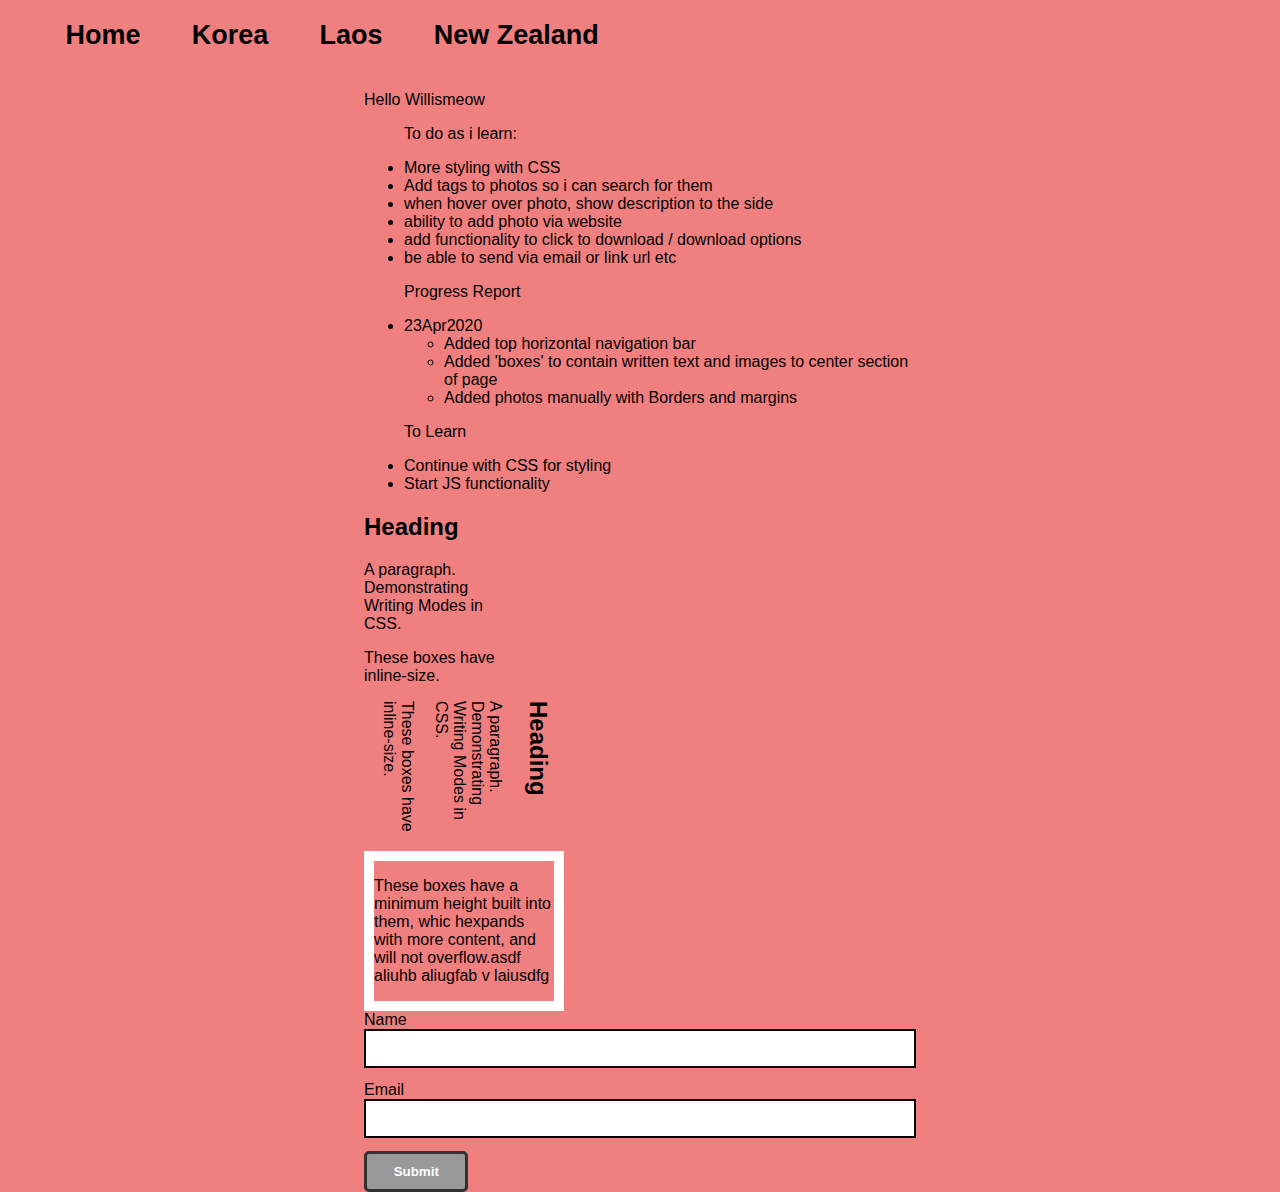
==== Photo-Log/index.html @ d5ec75b4 "Initial upload" ====
<!DOCTYPE html>
<html lang="en-US">
    <head>
        <meta charset="utf-8">
        <meta name="author" content="Willis Park">
        <meta name="description" content="This is my first attempt at a website, made using HTML, CSS & JS.">
        <title>Willis's Page</title>
        <link rel="stylesheet" href="styles.css">

    </head>
    <body>
       <nav>
           <div class="main-navigation">
                <ul>
                    <li><a href="index.html">Home</a></li>
                    <li><a href="korea/korea-index.html">Korea</a></li>
                    <li><a href="laos/laos-index.html">Laos</a></li>
                    <li><a href="nz/nz-index.html">New Zealand</a></li>
                </ul>
            </div>
       </nav>
       <div class="home-main-writing">
            <p>Hello Willismeow</p>
            <ul><p>To do as i learn:</p>
                <li>More styling with CSS</li>
                <li>Add tags to photos so i can search for them</li>
                <li>when hover over photo, show description to the side</li>
                <li>ability to add photo via website</li>
                <li>add functionality to click to download / download options</li>
                <li>be able to send via email or link url etc</li>
            </ul>

            <ul><p>Progress Report</p>
                <li>23Apr2020</li>
                    <ul>
                        <li>Added top horizontal navigation bar</li>
                        <li>Added 'boxes' to contain written text and images to center section of page</li>
                        <li>Added photos manually with Borders and margins</li>
                    </ul>
            </ul>
            <ul><p>To Learn</p>
                <li>Continue with CSS for styling</li>
                <li>Start JS functionality</li>
            </ul>
            <div class="wrapper">
                <div class="box horizontal">
                  <h2>Heading</h2>
                  <p>A paragraph. Demonstrating Writing Modes in CSS.</p>
                  <p>These boxes have inline-size.</p>
                </div>
                <div class="box vertical">
                  <h2>Heading</h2>
                  <p>A paragraph. Demonstrating Writing Modes in CSS.</p>
                  <p>These boxes have inline-size.</p>
                </div>
              </div>
                  
              <div class="minHeightExample">
                  <p>These boxes have a minimum height built into them, whic hexpands with more content, and will not overflow.asdf aliuhb  aliugfab v laiusdfg </p>
              </div>

              <form>
                <div><label for="name">Name</label>
                <input type="text" id="name"></div>
                <div><label for="email">Email</label>
                <input type="email" id="email"></div>
              
                <div class="buttons"><input type="submit" value="Submit"></div>
              </form>
       </div>
    </body>
</html>
---- Photo-Log/styles.css ----
html {
    font-family: -apple-system, BlinkMacSystemFont, 'Segoe UI', Roboto, Oxygen, Ubuntu, Cantarell, 'Open Sans', 'Helvetica Neue', sans-serif;
    background-color: lightcoral;
    box-sizing: border-box;
}
*, *::before, *::after {
    box-sizing: inherit;
}
/* ----------------------------------------------------------------------------------------------------------------------------------------- */
.main-navigation li {
    list-style-type: none;
    /* margin: 15px 2vw; */
    margin-top: 20px;
    font-size: 3vh;
}

.main-navigation a {
    text-decoration: none;
    color: black;
    font-weight: bolder;
    padding: 2vw;
}
.main-navigation a:hover {
    background-color: lightblue;
    padding: 20px 2vw;
}

nav {
    width: 100%;
    background-color: lightcoral;
    margin-bottom: 40px;
}

.main-navigation ul {
    margin: 0;
    display: flex;
}
/* ----------------------------------------------------------------------------------------------------------------------------------------- */
body {
    margin: 0;
    max-width: 100vw;
}
/* ----------------------------------------------------------------------------------------------------------------------------------------- */
.img-container {
    max-width: 40vw;
    margin-left: auto;
    margin-right: auto;
}

.img-container img {

    display: block;
    margin-left: auto;
    margin-right: auto;
    margin-bottom: 1.2vw;
    padding: 1.2vw;
    /* border: 4px solid black; */
    background-color: white;
    max-width: 100%;
}
/* ----------------------------------------------------------------------------------------------------------------------------------------- */
.home-main-writing {
    max-width: calc(40vw + 40px);
    margin-left: auto;
    margin-right: auto;
}

.home-main-writing p {
    text-align: left;
}


.box {
    inline-size: 150px;
  }
  
  .horizontal {
    writing-mode: horizontal-tb;
  }
  
  .vertical {
    writing-mode: vertical-rl;
  }
/* ----------------------------------------------------------------------------------------------------------------------------------------- */
.minHeightExample {
    border: 10px solid white;
    min-height: 100px;
    width: 200px;
}
/* ----------------------------------------------------------------------------------------------------------------------------------------- */
input[type="text"],
input[type="email"] {
  border: 2px solid #000;
  margin: 0 0 1em 0;
  padding: 10px;
  width: 100%;
}

input[type="submit"] {
  border: 3px solid #333;
  background-color: #999;
  border-radius: 5px;
  padding: 10px 2em;
  font-weight: bold;
  color: #fff;
}

input[type="submit"]:hover {
  background-color: #333;
}
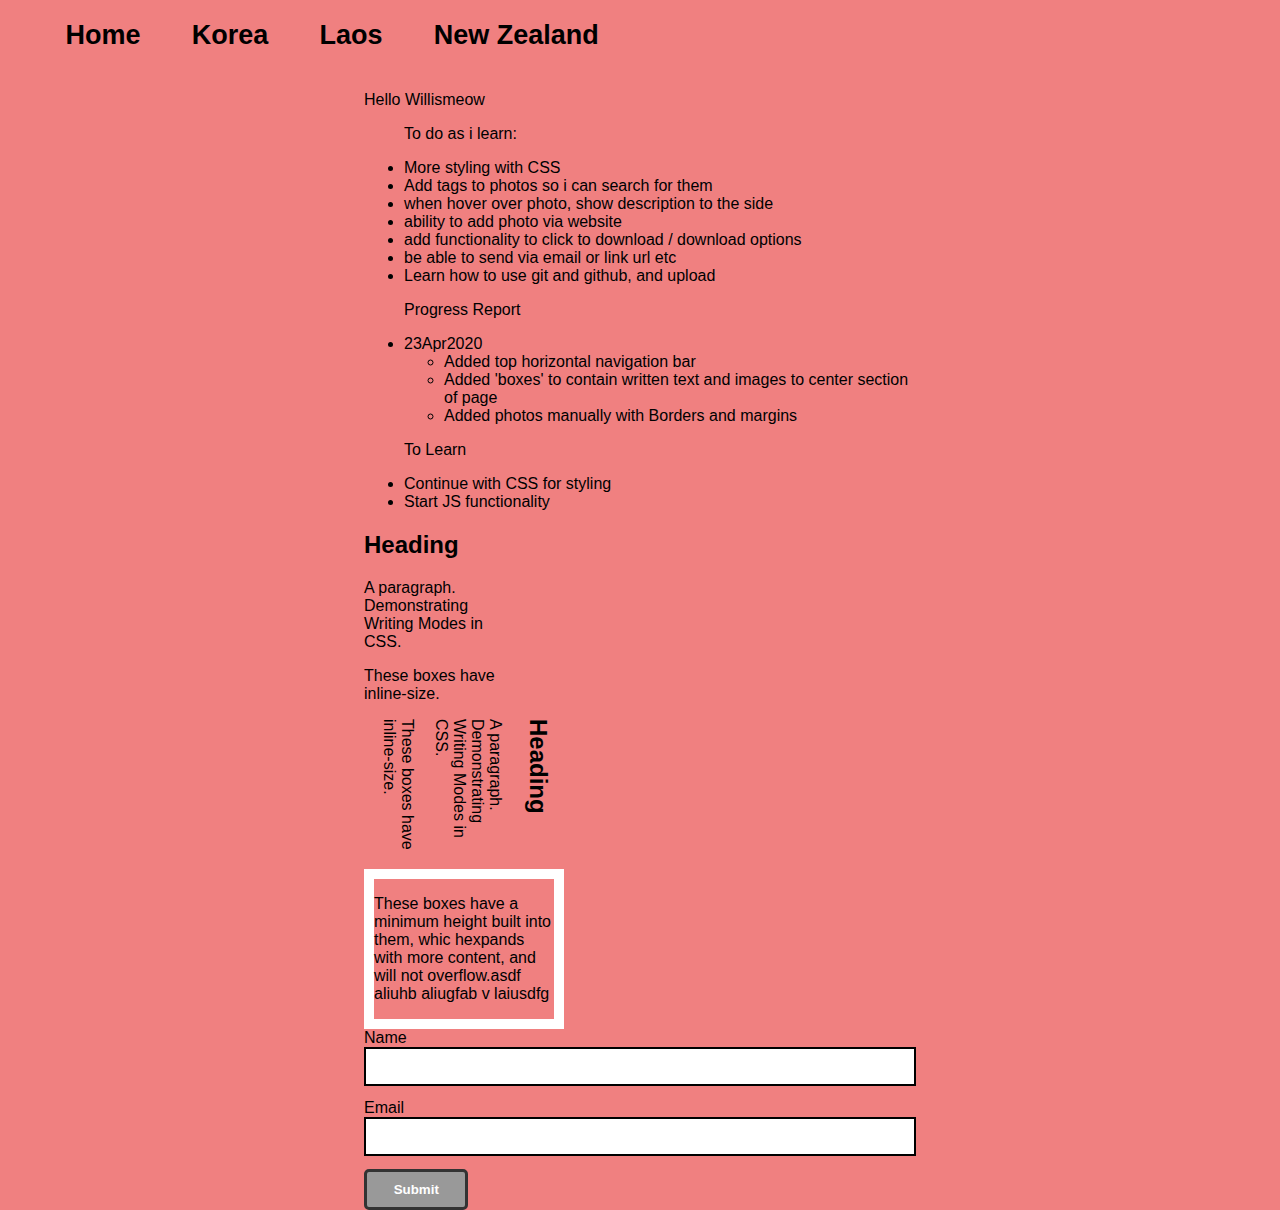
==== commit 7c51a5ac: "added new item in To Do list in index.html" ====
--- a/Photo-Log/index.html
+++ b/Photo-Log/index.html
@@ -28,6 +28,7 @@
                 <li>ability to add photo via website</li>
                 <li>add functionality to click to download / download options</li>
                 <li>be able to send via email or link url etc</li>
+                <li>Learn how to use git and github, and upload</li>
             </ul>
 
             <ul><p>Progress Report</p>
